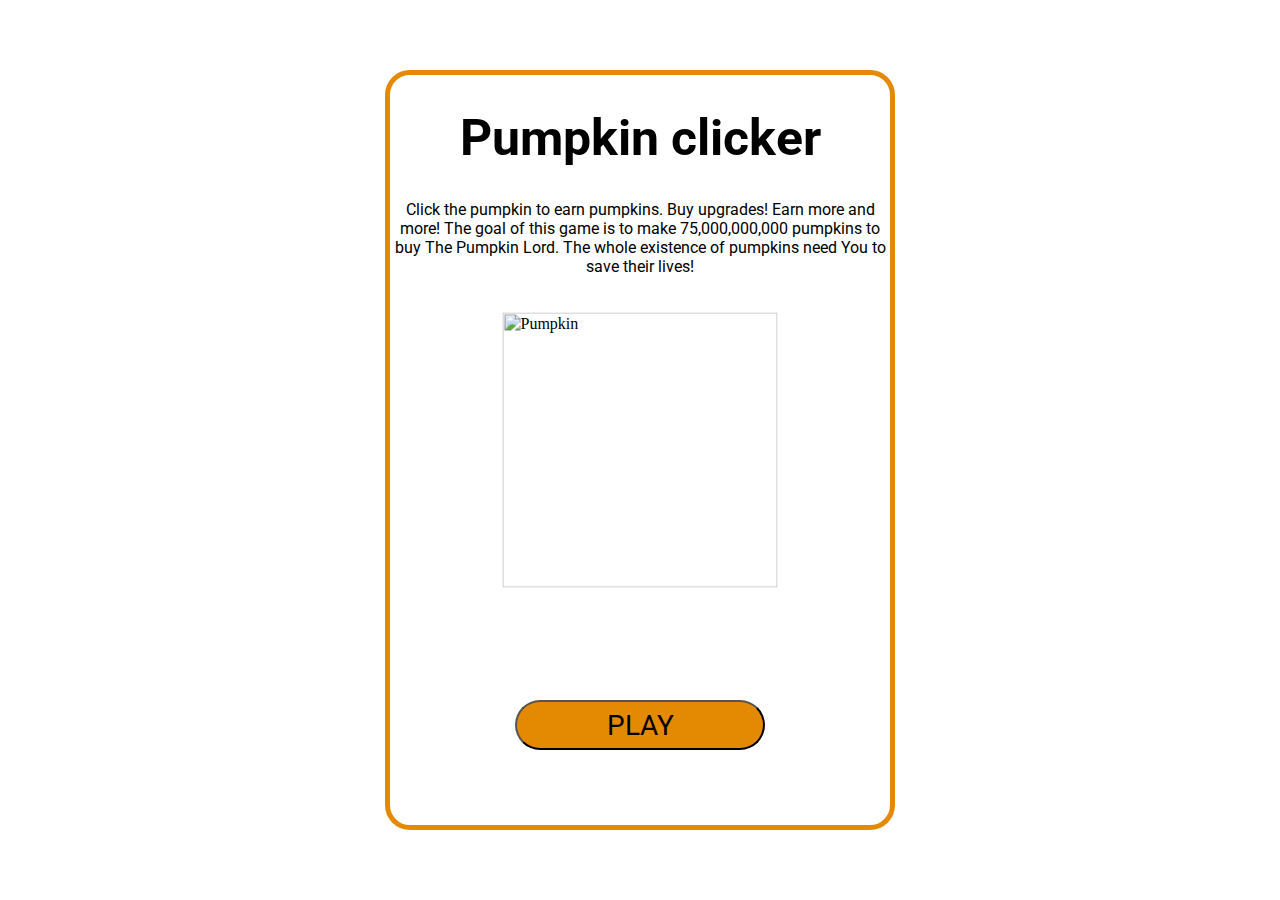
==== main.html @ 29c80059 "Add files via upload" ====
<html lang="cs">
<head>
    <meta charset="UTF-8">
    <meta name="viewport" content="width=device-width, initial-scale=1.0">
    <title>PumpkinClicker</title>
    <link rel="stylesheet" href="design.css">
    <link rel="preconnect" href="https://fonts.googleapis.com">
    <link rel="preconnect" href="https://fonts.gstatic.com" crossorigin>
    <link href="https://fonts.googleapis.com/css2?family=Roboto&display=swap" rel="stylesheet">
    <script src="code.js" defer></script>
    <script src="upgrades.json" id="upgrades" defer></script>
</head>
<body background="https://cdn3.vectorstock.com/i/1000x1000/59/77/seamless-pattern-halloween-background-vector-22205977.jpg">
    <section class="MainMenu" id="Menu">
        <div class="MainFrame">
            <h1 class="Heading">Pumpkin clicker</h1>
            <p id="Desc">Click the pumpkin to earn pumpkins. Buy upgrades! Earn more and more! The goal of this game is 
                to make 75,000,000,000 pumpkins to buy The Pumpkin Lord. The whole existence of pumpkins need You to save 
                their lives!
            </p>
            <img id="DescImage" src="https://cdn3.iconfinder.com/data/icons/halloween-2/512/pumpkin-icon.png" alt="Pumpkin">
            <button class="Button" id="Play">PLAY</button>
        </div>
    </section>
    <section class="Game" id="Game">
        <button id="ClickPumpkin">
            <img id="ClickImage" src="https://cdn3.iconfinder.com/data/icons/halloween-2/512/pumpkin-icon.png" alt="Pumpkin">
        </button>

        <div class="CurrencyFrame">
            <p id="CurrencyAmount"></p>
            <img id="CurrencyImage" src="https://cdn3.iconfinder.com/data/icons/halloween-2/512/pumpkin-icon.png" alt="Pumpkin">
        </div>

        <div class="BoostFrame">
            <p id="BoostAmount"></p>
        </div>

        <div class="UpgradesFrame">
            <h1 class="Heading">Upgrades</h1>
            <div id="Upgrades">
            </div>
        </div>

        <div class="EndGame">
            <button class="Button" id="EndGameButton">Purchase The Pumpkin Lord for 75,000,000,000 pumpkins</button>
        </div>
    </section>
    <section class="EndScreen" id="EndScreen">
        <div class="MainFrame">
            <h1 class="Heading">Victory!!!</h1>
            <p id="Desc">You have done it! You saved pumpkins. Thanks for playing and thanks for your time! I don't even not how long
                it takes to complete this game.
            </p>
            <img id="DescImage" src="https://cdn3.iconfinder.com/data/icons/halloween-2/512/pumpkin-icon.png" alt="Pumpkin">
        </div>
    </section>




   
</body>
</html>
---- design.css ----
.Background {
    position: absolute;
    top: 0;
    left: 0;
}

.MainFrame {
    width: 500px;
    height: 750px;
    background-color: #ffffff;
    border-radius: 25px;
    align-self: center;
    position: absolute;
    top: 50%;
    left: 50%;
    transform: translate(-50%, -50%);
    border: #e48a02 solid 5px;
}
#Desc {
    text-align: center;
    font-family: Roboto;
}
#DescImage {
    width: 275px;
    height: auto;
    position: absolute;
    top: 50%;
    left: 50%;
    transform: translate(-50%, -50%);
}

.Heading {
    font-family: Roboto;
    text-align: center;
    font-size: 50px;
}

.Button {
    width: 250px;
    height: 50px;
    position: absolute;
    bottom: 10%;
    transform: translate(50%, 0%);
    border-radius: 25px;
    background-color: #e48a02;
    font-family: Roboto;
    font-size: 175%;
}

.CurrencyFrame {
    width: 500px;
    height: 50px;
    background-color: #ffffff;
    border-radius: 25px;
    border: #e48a02 solid 5px;
    position: absolute;
    top: 5%;
    left: 50%;
    transform: translate(-50%, -50%);
}
#CurrencyImage {
    width: 50px;
    height: auto;
    position: absolute;
    right: 5%;
    display: inline;
}
#CurrencyAmount {
    font-family: Roboto;
    display: inline-block;
    text-align: right;
    width: 500px;
    height: 50px;
    position: absolute;
    right: 20%;
}

.BoostFrame {
    width: 500px;
    height: 50px;
    background-color: #ffffff;
    border-radius: 25px;
    border: #e48a02 solid 5px;
    position: absolute;
    right: 1%;
    bottom: 10%;
}
#BoostAmount {
    font-family: Roboto;
    font-weight: bold;
    display: inline-block;
    text-align: center;
    width: 500px;
    height: 50px;
    position: absolute;
}

.EndGame {
    width: 500px;
    height: 50px;
    border-radius: 25px;
    position: absolute;
    left: 50%;
    bottom: 6.5%;
    transform: translate(-50%, -50%);
}
#EndGameButton {
    top: 1%;
    font-size: 15px;
}

.UpgradesFrame {
    width: 500px;
    height: 750px;
    background-color: #ffffff;
    border-radius: 25px;
    border: #e48a02 solid 5px;
    position: absolute;
    right: 1%;
}
#Upgrades {
    overflow: auto;
    width: 500px;
    height: 578px;
    
}

#ClickPumpkin {
    position: absolute;
    top: 50%;
    left: 50%;
    transform: translate(-50%, -50%);
    background-color: #00000000;
    border: #00000000 solid 0px;
}
#ClickImage {
    width: 500px;
    height: auto;
}
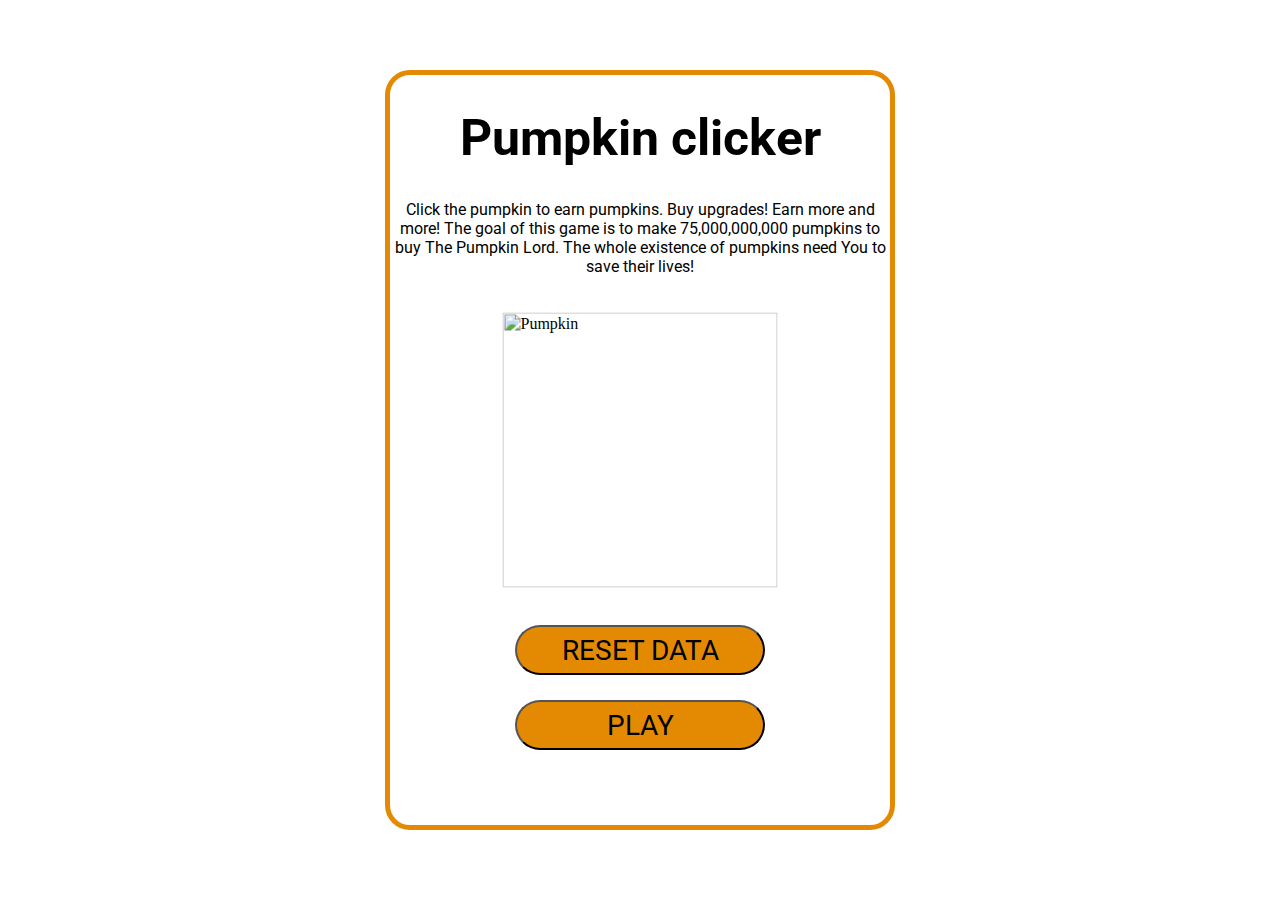
==== commit e3e9f367: "Add files via upload" ====
--- a/main.html
+++ b/main.html
@@ -20,6 +20,7 @@
             </p>
             <img id="DescImage" src="https://cdn3.iconfinder.com/data/icons/halloween-2/512/pumpkin-icon.png" alt="Pumpkin">
             <button class="Button" id="Play">PLAY</button>
+            <button class="Button" id="ResetData">RESET DATA</button>
         </div>
     </section>
     <section class="Game" id="Game">
@@ -42,6 +43,10 @@
             </div>
         </div>
 
+        <div class="SaveFrame">
+            <button class="Button" id="Save">SAVE</button>
+        </div>
+
         <div class="EndGame">
             <button class="Button" id="EndGameButton">Purchase The Pumpkin Lord for 75,000,000,000 pumpkins</button>
         </div>
--- a/design.css
+++ b/design.css
@@ -45,6 +45,9 @@
     background-color: #e48a02;
     font-family: Roboto;
     font-size: 175%;
+}
+#ResetData {
+    bottom: 20%;
 }
 
 .CurrencyFrame {
@@ -107,6 +110,22 @@
 #EndGameButton {
     top: 1%;
     font-size: 15px;
+    font-family: Roboto;
+}
+
+.SaveFrame {
+    width: 500px;
+    height: 50px;
+    border-radius: 25px;
+    position: absolute;
+    left: 50%;
+    top: 12%;
+    transform: translate(-50%, -50%);
+}
+#Save {
+    font-size: 15px;
+    font-family: Roboto;
+    top: 1%;
 }
 
 .UpgradesFrame {
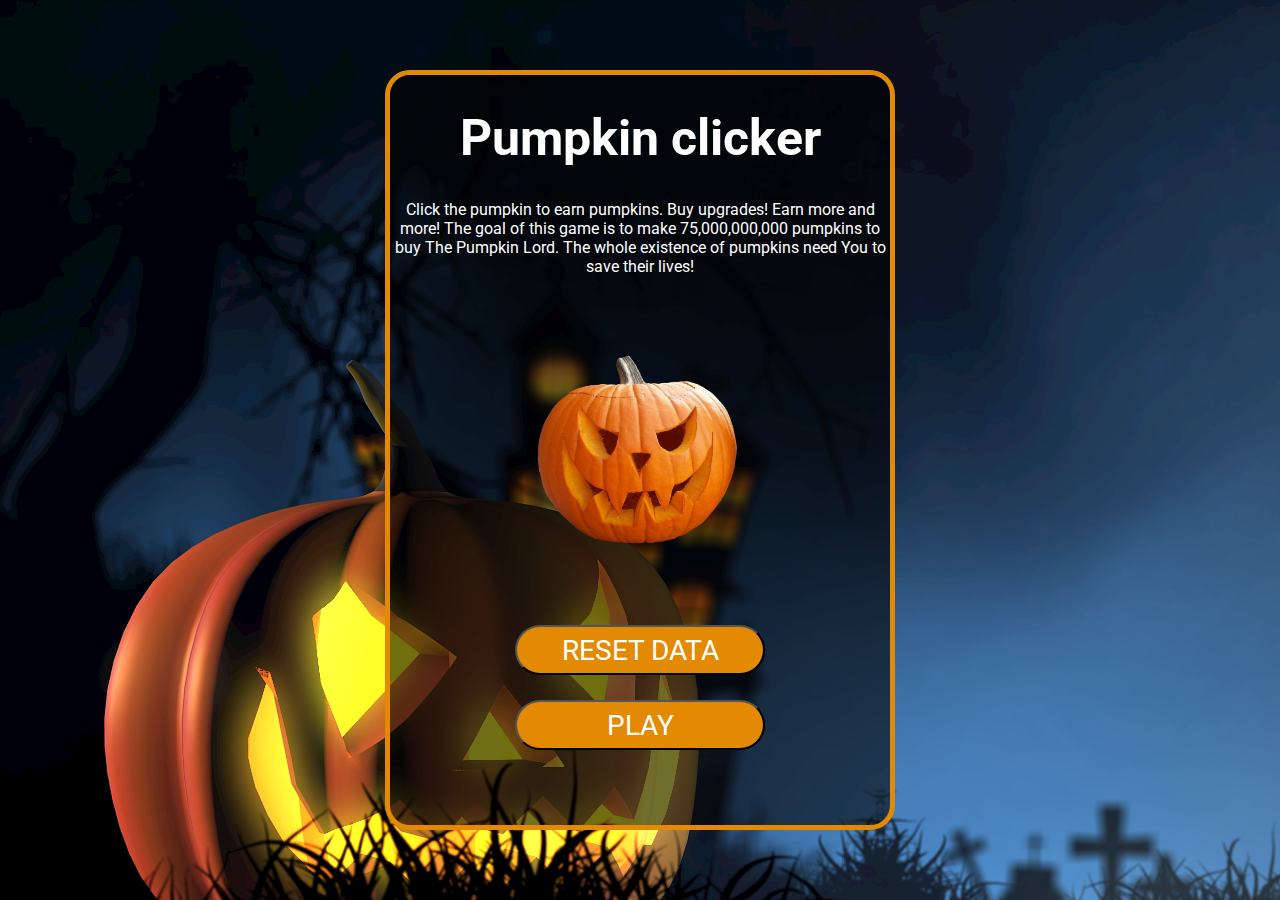
==== commit 0daa738e: "Add files via upload" ====
--- a/main.html
+++ b/main.html
@@ -10,7 +10,7 @@
     <script src="code.js" defer></script>
     <script src="upgrades.json" id="upgrades" defer></script>
 </head>
-<body background="https://cdn3.vectorstock.com/i/1000x1000/59/77/seamless-pattern-halloween-background-vector-22205977.jpg">
+<body background="GameBackground.png">
     <section class="MainMenu" id="Menu">
         <div class="MainFrame">
             <h1 class="Heading">Pumpkin clicker</h1>
@@ -18,19 +18,19 @@
                 to make 75,000,000,000 pumpkins to buy The Pumpkin Lord. The whole existence of pumpkins need You to save 
                 their lives!
             </p>
-            <img id="DescImage" src="https://cdn3.iconfinder.com/data/icons/halloween-2/512/pumpkin-icon.png" alt="Pumpkin">
+            <img id="DescImage" src="Pumpkin.png" alt="Pumpkin">
             <button class="Button" id="Play">PLAY</button>
             <button class="Button" id="ResetData">RESET DATA</button>
         </div>
     </section>
     <section class="Game" id="Game">
         <button id="ClickPumpkin">
-            <img id="ClickImage" src="https://cdn3.iconfinder.com/data/icons/halloween-2/512/pumpkin-icon.png" alt="Pumpkin">
+            <img id="ClickImage" src="Pumpkin.png" alt="Pumpkin">
         </button>
 
         <div class="CurrencyFrame">
             <p id="CurrencyAmount"></p>
-            <img id="CurrencyImage" src="https://cdn3.iconfinder.com/data/icons/halloween-2/512/pumpkin-icon.png" alt="Pumpkin">
+            <img id="CurrencyImage" src="Pumpkin.png" alt="Pumpkin">
         </div>
 
         <div class="BoostFrame">
@@ -57,7 +57,7 @@
             <p id="Desc">You have done it! You saved pumpkins. Thanks for playing and thanks for your time! I don't even not how long
                 it takes to complete this game.
             </p>
-            <img id="DescImage" src="https://cdn3.iconfinder.com/data/icons/halloween-2/512/pumpkin-icon.png" alt="Pumpkin">
+            <img id="DescImage" src="Pumpkin.png" alt="Pumpkin">
         </div>
     </section>
 
--- a/design.css
+++ b/design.css
@@ -7,7 +7,7 @@
 .MainFrame {
     width: 500px;
     height: 750px;
-    background-color: #ffffff;
+    background-color: #00000090;
     border-radius: 25px;
     align-self: center;
     position: absolute;
@@ -19,6 +19,7 @@
 #Desc {
     text-align: center;
     font-family: Roboto;
+    color: #ffffff;
 }
 #DescImage {
     width: 275px;
@@ -33,6 +34,7 @@
     font-family: Roboto;
     text-align: center;
     font-size: 50px;
+    color: #ffffff;
 }
 
 .Button {
@@ -45,6 +47,7 @@
     background-color: #e48a02;
     font-family: Roboto;
     font-size: 175%;
+    color: #ffffff;
 }
 #ResetData {
     bottom: 20%;
@@ -53,7 +56,7 @@
 .CurrencyFrame {
     width: 500px;
     height: 50px;
-    background-color: #ffffff;
+    background-color: #00000090;
     border-radius: 25px;
     border: #e48a02 solid 5px;
     position: absolute;
@@ -76,12 +79,13 @@
     height: 50px;
     position: absolute;
     right: 20%;
+    color: #ffffff;
 }
 
 .BoostFrame {
     width: 500px;
     height: 50px;
-    background-color: #ffffff;
+    background-color: #00000090;
     border-radius: 25px;
     border: #e48a02 solid 5px;
     position: absolute;
@@ -96,6 +100,7 @@
     width: 500px;
     height: 50px;
     position: absolute;
+    color: #ffffff;
 }
 
 .EndGame {
@@ -131,7 +136,7 @@
 .UpgradesFrame {
     width: 500px;
     height: 750px;
-    background-color: #ffffff;
+    background-color: #00000090;
     border-radius: 25px;
     border: #e48a02 solid 5px;
     position: absolute;
@@ -139,10 +144,18 @@
 }
 #Upgrades {
     overflow: auto;
+    overflow-x: hidden;
     width: 500px;
     height: 578px;
-    
 }
+::-webkit-scrollbar {
+    width: 5px;
+}
+::-webkit-scrollbar-thumb {
+   background-color: #ffffff;
+   border-radius: 5px;
+}
+
 
 #ClickPumpkin {
     position: absolute;
